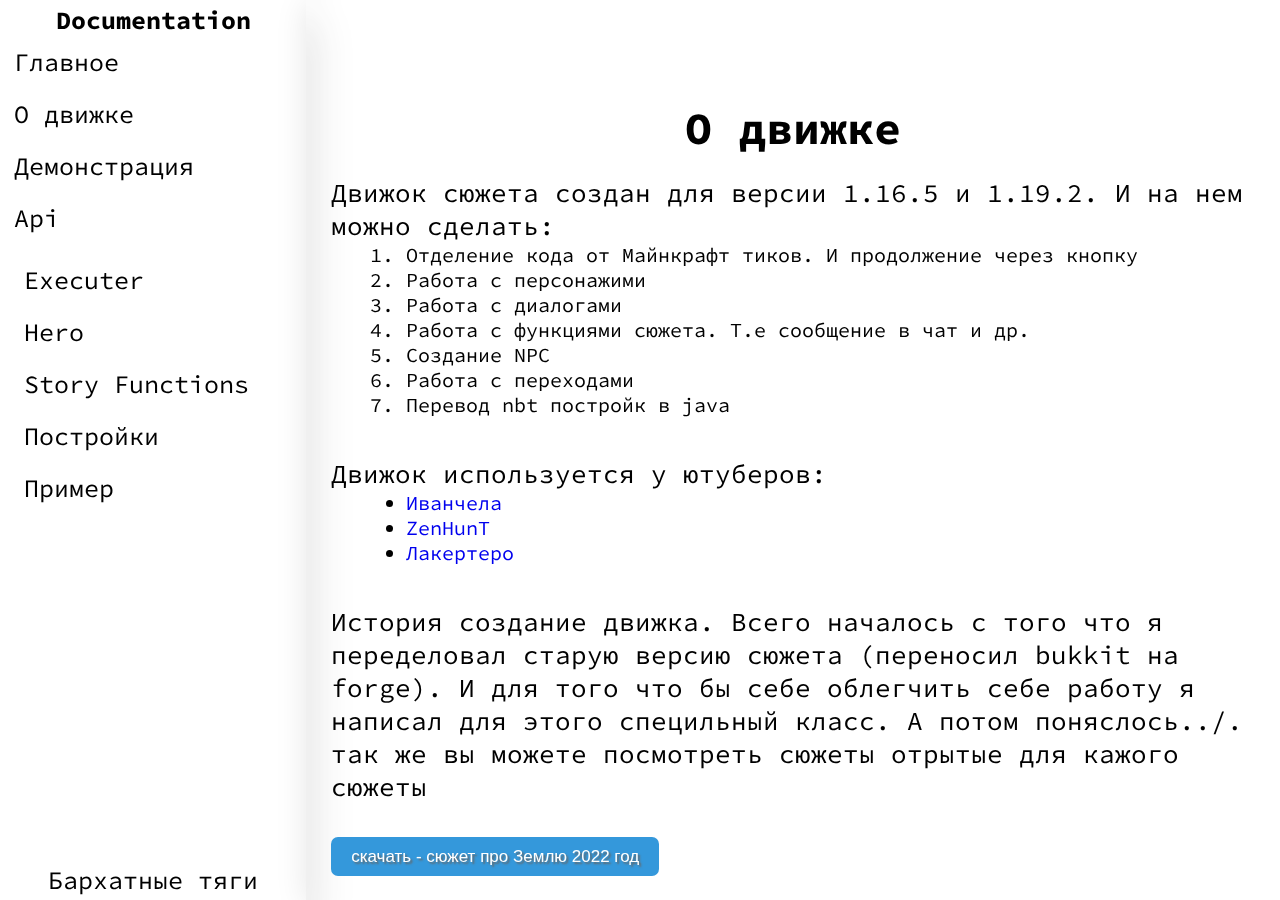
==== about.html @ 2b22e1ee "0.1" ====
<!DOCTYPE html>
<html lang="en">

<head>
    <meta charset="UTF-8">
    <meta http-equiv="X-UA-Compatible" content="IE=edge">
    <meta name="viewport" content="width=device-width, initial-scale=1.0">
    <link rel="stylesheet" href="..//style.css">
    <title>Document</title>
</head>

<body>
    <div class="wrapper">
        <div class="nav">
            
                <h1>Documentation</h1>
                <a href="../index.html" class="button">Главное</a>
                <a href="../about.html" class="button">О движке</a>
                <a href="../use.html" class="button">Демонстрация</a>
                <button class="button apiShows">Api</button>
                <div class="apiShowWrapper">
                    <a href="../api/execute.html" class="button">Executer</a>
                    <a href="../api/hero.html" class="button">Hero</a>

                    <a href="../api/storyf.html" class="button">Story Functions</a>


                    <a href="../api/buildings.html" class="button">Постройки</a>
                    <a href="../api/prewiw.html" class="button">Пример</a>
                </div>

                <button class="tudi">Бархатные тяги</button>
        </div>
        <div class="main">
                <h1 class="mainHEAD">О движке</h1>
                <p class="aboutEngine">Движок сюжета создан для версии 1.16.5 и 1.19.2. И на нем можно сделать:
                    <ol class="aboutWhatDoingEngine">
                        <li>Отделение кода от Майнкрафт тиков. И продолжение через кнопку</li>
                        <li>Работа с персонажими</li>
                        <li>Работа с диалогами</li>
                        <li>Работа с функциями сюжета. Т.е сообщение в чат и др.</li>
                        <li>Создание NPC</li>
                        <li>Работа с переходами</li>
                        <li>Перевод nbt постройк в java</li>
                    </ol>
                <br>
                <p class="aboutEngine">Движок используется у ютуберов:</p>
                <ul class="aboutWhatDoingEngine">
                    <li><a href="https://www.youtube.com/@Ivanchela " target="_blank">Иванчела</a></li>
                    <li><a href="https://www.youtube.com/@3enHunT" target="_blank">ZenHunT</a></li>
                    <li><a href="https://www.youtube.com/@laqertero" target="_blank">Лакертеро</a></li>
                </ul>
            <br>
            <p class="aboutEngine">История создание движка. Всего началось с того что я переделовал старую версию сюжета (переносил bukkit на forge). И для того что бы себе облегчить себе работу я написал для этого специльный класс. А потом поняслось../. <br>
            так же вы можете посмотреть сюжеты отрытые для кажого сюжеты
            <br>
            <br>
            <a href="source/hoprikstrory.jar" download="hoprikstrory.jar" class="download">скачать - сюжет про Землю 2022 год</a>
            <br>
            <br>
            <a href="source/promo.jar" download="promo.jar"  class="download">скачать - промо сюжет 2023 год (Не забудьте установить гиколиб)</a></p>
            
        </div>
    </div>
    <script src="../index.js"></script>
</body>

</html>
---- style.css ----
@import url('https://fonts.googleapis.com/css2?family=Source+Code+Pro&display=swap');

* {
    margin: 0;
    padding: 0;
    outline: none;
    border: none;
    text-decoration: none;
    box-sizing: border-box;
    font-family: 'Source Code Pro', monospace;
}

body{
    background: url("https://phonoteka.org/uploads/posts/2023-03/1680249567_phonoteka-org-p-krasivii-vektornii-fon-foni-vkontakte-1.png");
    background-size: cover;
    background-attachment: fixed;
}


/* ===== Scrollbar CSS ===== */
  /* Firefox */
  * {
    scrollbar-width: thin;
    scrollbar-color: #e4950c #ffffff00;
  }

  /* Chrome, Edge, and Safari */
  *::-webkit-scrollbar {
    width: 9px;
  }

  *::-webkit-scrollbar-track {
    background: #ffffff00;
  }

  *::-webkit-scrollbar-thumb {
    background-color: #e4950c;
    border-radius: 12px;
    border: 3px solid #ffffff00;
  }


.nav {
    float: left;
    display: flex;
    flex-direction: column;
    padding: 4px;
    height: 100vh;
    backdrop-filter: blur(18px);
    -webkit-backdrop-filter: blur(18px);
    background: rgba(255, 255, 255, 0.19);
    box-shadow: 0 4px 30px rgba(0, 0, 0, 0.1);
    backdrop-filter: blur(18px);
    width: 400px;
    overflow: hidden;
    transition: width 0.8s linear;
    box-shadow: 0 20px 35px rgba(0, 0, 0, 0.227);
}

.apiShowWrapper{
    display: flex;
    flex-direction: column;
    margin: 10px;
    height: 100%;
}

.button {
    margin: 10px 10px;
    color: black;
    font-size: 25px;
    width: 100%;
    border-radius: 5px;
    transition: 0.4s;
    background-color: rgba(0, 0, 0, 0);
    text-align: left;
}

.button:hover{
    background-color: #1e00ff2e;
    color: red;
    transition: 0.4s;
}

.main{
    display: flex;
    width: 100vw;
    height: 100vh;
    background: rgba(255, 255, 255, 0.19);
    box-shadow: 0 4px 30px rgba(0, 0, 0, 0.1);
    backdrop-filter: blur(11.6px);
    -webkit-backdrop-filter: blur(11.6px);
    flex-direction: column;
    overflow-y: scroll;
}

.main>*{
    display: block;
}

.wrapper{
    display: flex;
    flex-direction: row;
    overflow-y: auto;
}

h1{
    text-align: center;
    font-size: 25px;
}
.plankton{
    width: 100%;height: 100%;
}

.tudi{   
    font-size: 25px;
    width: 100%;
    padding: 10;
    border-radius: 5px;
    transition: 0.4s;
    background-color: rgba(0, 0, 0,0);
}


.about{
    width: 90%;
    height: 70%;
    border-radius: 15px;
    border: solid  1px 100%;
    padding: 7px;
    display: flex;
    background: rgba(0, 0, 0, 0.19);
    box-shadow: 0 4px 30px rgba(0, 0, 0, 0.1);
    backdrop-filter: blur(11.6px);
    -webkit-backdrop-filter: blur(11.6px);
    margin: auto;
}

.mainText{
    margin-top: 100px;
    width: 100%;
    font-size: 45px;    
    text-align: center;
}

.start {
    margin: auto auto;
	background-color:#0080db;
	border-radius:3px;
	display:inline-block;
	cursor:pointer;
	color:#ffffff;
	font-size: 42px;
	padding:6px 24px;
	text-decoration:none;
    width: fit-content;
    padding: 10px;
	text-shadow:0px 1px 0px #854629;
}
.start:hover {
    background-color:#0080db;
}
.start:active {
	position:relative;
	top:1px;
}

/* .transition{
    position: absolute;
    top: 0;
    left: 0;
    width: 0.1vw;
    height: 100vh;
    background-color: #ffffff;
    z-index: 2;
} */

.mainHEAD{
    margin-top: 100px;
    width: 100%;
    font-size: 45px;    
    text-align: center;
}


[podskazka] {
    position: relative; /* Относительное позиционирование */ 
   }
   [podskazka]::after {
    content: attr(data-tooltip); /* Выводим текст */
    position: absolute; /* Абсолютное позиционирование */
    width: 300px; /* Ширина подсказки */
    left: 0; top: 0; /* Положение подсказки */
    background: #3989c9; /* Синий цвет фона */
    color: #fff; /* Цвет текста */
    padding: 0.5em; /* Поля вокруг текста */
    box-shadow: 2px 2px 5px rgba(0, 0, 0, 0.3); /* Параметры тени */
    pointer-events: none; /* Подсказка */
    opacity: 0; /* Подсказка невидима */
    transition: 1s; /* Время появления подсказки */
   } 
   [podskazka]:hover::after {
    opacity: 1; /* Показываем подсказку */
    top: 2em; /* Положение подсказки */
   }

.aboutEngine{
    font-size: 26px;
    margin-left: 25px;
    margin-top: 20px;
}

.aboutWhatDoingEngine{
    font-size: 20px;
    margin-left: 100px;
}

.videos{
    display: flex;
    width: 800px;
    flex-direction: row;
    overflow-x: auto;
    margin: auto;
}

.videos>*{
    margin: 5px;
    border-radius: 5px 5px;
}

.photos{
    display: flex;
    width: 800px;
    flex-direction: row;
    overflow-x: auto;
    margin: auto;
}

.photos>img{
    margin: 5px;
    border-radius: 5px 5px;
}

.download {
    -webkit-border-radius: 7;
    -moz-border-radius: 7;
    border-radius: 7px;
    text-shadow: 2px 2px 2px #666666;
    font-family: Arial;
    color: #ffffff;
    font-size: 17px;
    background: #3498db;
    padding: 10px 20px 10px 20px;
    text-decoration: none;
  }
  
  .download:hover {
    background: #3cb0fd;
    background-image: -webkit-linear-gradient(top, #3cb0fd, #3498db);
    background-image: -moz-linear-gradient(top, #3cb0fd, #3498db);
    background-image: -ms-linear-gradient(top, #3cb0fd, #3498db);
    background-image: -o-linear-gradient(top, #3cb0fd, #3498db);
    background-image: linear-gradient(to bottom, #3cb0fd, #3498db);
    text-decoration: none;
  }


.code{
    margin: 20px;
    margin-left: 20px;
    font-size: 24px;
    background-color: rgba(0, 0, 0, 0.64);
    border-radius: 5px;
    width: fit-content;
    color: white;
}
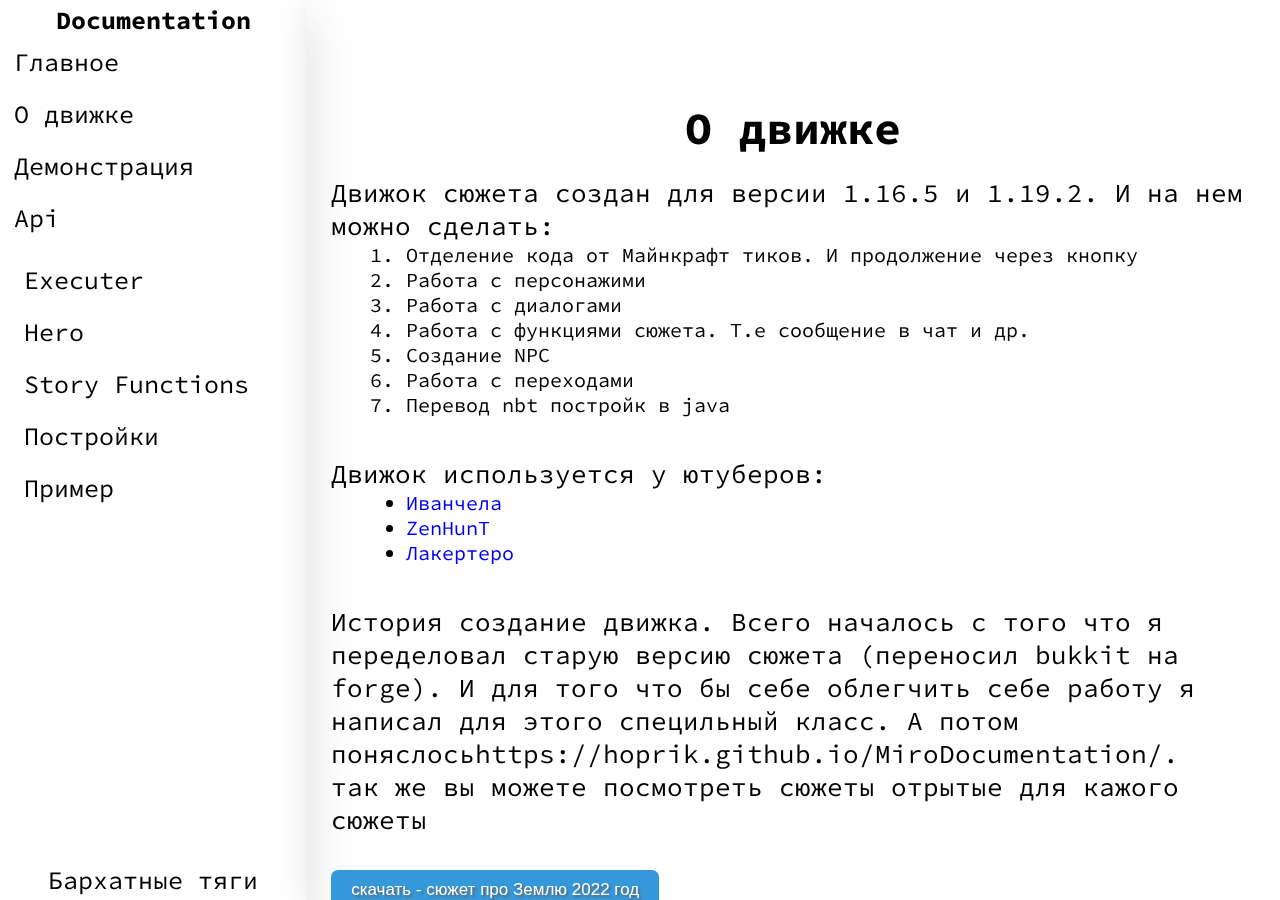
==== commit 9531ec2a: "0.2" ====
--- a/about.html
+++ b/about.html
@@ -5,7 +5,7 @@
     <meta charset="UTF-8">
     <meta http-equiv="X-UA-Compatible" content="IE=edge">
     <meta name="viewport" content="width=device-width, initial-scale=1.0">
-    <link rel="stylesheet" href="..//style.css">
+    <link rel="stylesheet" href="https://hoprik.github.io/MiroDocumentation/style.css">
     <title>Document</title>
 </head>
 
@@ -14,19 +14,19 @@
         <div class="nav">
             
                 <h1>Documentation</h1>
-                <a href="../index.html" class="button">Главное</a>
-                <a href="../about.html" class="button">О движке</a>
-                <a href="../use.html" class="button">Демонстрация</a>
+                <a href="https://hoprik.github.io/MiroDocumentation/index.html" class="button">Главное</a>
+                <a href="https://hoprik.github.io/MiroDocumentation/about.html" class="button">О движке</a>
+                <a href="https://hoprik.github.io/MiroDocumentation/use.html" class="button">Демонстрация</a>
                 <button class="button apiShows">Api</button>
                 <div class="apiShowWrapper">
-                    <a href="../api/execute.html" class="button">Executer</a>
-                    <a href="../api/hero.html" class="button">Hero</a>
+                    <a href="https://hoprik.github.io/MiroDocumentation/api/execute.html" class="button">Executer</a>
+                    <a href="https://hoprik.github.io/MiroDocumentation/api/hero.html" class="button">Hero</a>
 
-                    <a href="../api/storyf.html" class="button">Story Functions</a>
+                    <a href="https://hoprik.github.io/MiroDocumentation/api/storyf.html" class="button">Story Functions</a>
 
 
-                    <a href="../api/buildings.html" class="button">Постройки</a>
-                    <a href="../api/prewiw.html" class="button">Пример</a>
+                    <a href="https://hoprik.github.io/MiroDocumentation/api/buildings.html" class="button">Постройки</a>
+                    <a href="https://hoprik.github.io/MiroDocumentation/api/prewiw.html" class="button">Пример</a>
                 </div>
 
                 <button class="tudi">Бархатные тяги</button>
@@ -51,18 +51,18 @@
                     <li><a href="https://www.youtube.com/@laqertero" target="_blank">Лакертеро</a></li>
                 </ul>
             <br>
-            <p class="aboutEngine">История создание движка. Всего началось с того что я переделовал старую версию сюжета (переносил bukkit на forge). И для того что бы себе облегчить себе работу я написал для этого специльный класс. А потом поняслось../. <br>
+            <p class="aboutEngine">История создание движка. Всего началось с того что я переделовал старую версию сюжета (переносил bukkit на forge). И для того что бы себе облегчить себе работу я написал для этого специльный класс. А потом поняслосьhttps://hoprik.github.io/MiroDocumentation/. <br>
             так же вы можете посмотреть сюжеты отрытые для кажого сюжеты
             <br>
             <br>
-            <a href="source/hoprikstrory.jar" download="hoprikstrory.jar" class="download">скачать - сюжет про Землю 2022 год</a>
+            <a href="https://hoprik.github.io/MiroDocumentation/source/hoprikstrory.jar" download="hoprikstrory.jar" class="download">скачать - сюжет про Землю 2022 год</a>
             <br>
             <br>
-            <a href="source/promo.jar" download="promo.jar"  class="download">скачать - промо сюжет 2023 год (Не забудьте установить гиколиб)</a></p>
+            <a href="https://hoprik.github.io/MiroDocumentation/source/promo.jar" download="promo.jar"  class="download">скачать - промо сюжет 2023 год (Не забудьте установить гиколиб)</a></p>
             
         </div>
     </div>
-    <script src="../index.js"></script>
+    <script src="https://hoprik.github.io/MiroDocumentation/index.js"></script>
 </body>
 
 </html>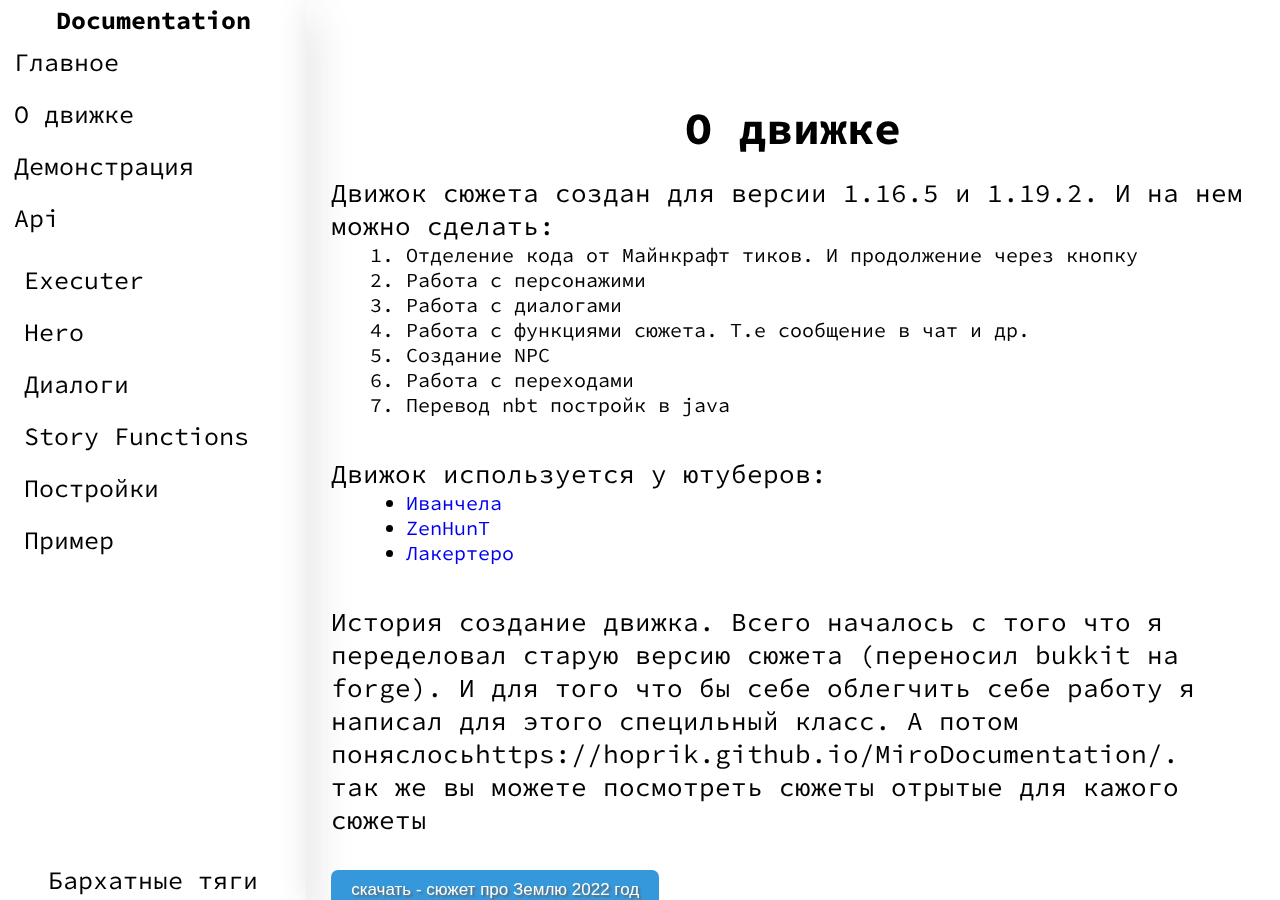
==== commit 9b82cf6e: "0.3" ====
--- a/about.html
+++ b/about.html
@@ -21,6 +21,7 @@
                 <div class="apiShowWrapper">
                     <a href="https://hoprik.github.io/MiroDocumentation/api/execute.html" class="button">Executer</a>
                     <a href="https://hoprik.github.io/MiroDocumentation/api/hero.html" class="button">Hero</a>
+                    <a href="https://hoprik.github.io/MiroDocumentation/api/dialogs.html" class="button">Диалоги</a>
 
                     <a href="https://hoprik.github.io/MiroDocumentation/api/storyf.html" class="button">Story Functions</a>
 
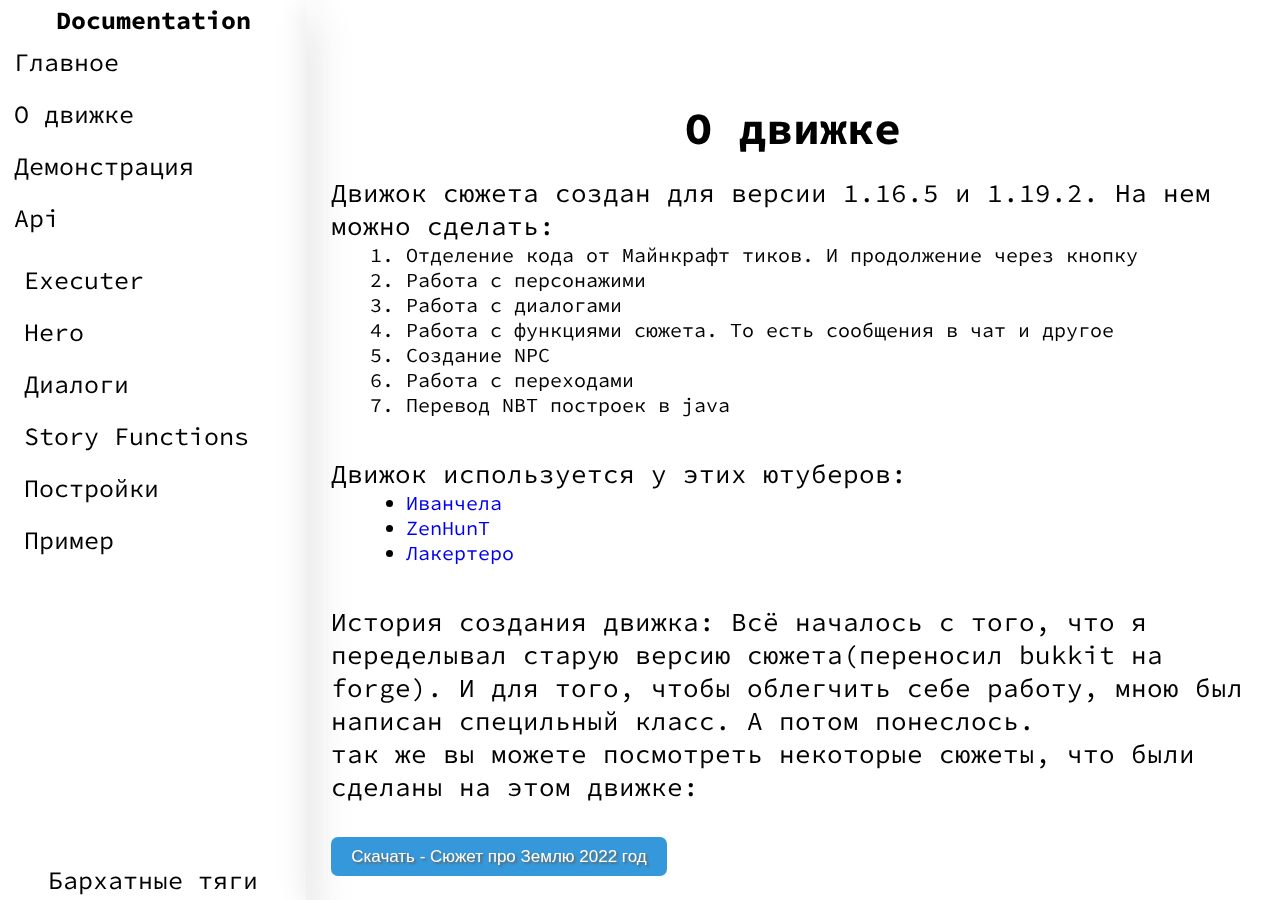
==== commit 053d9267: "0.4" ====
--- a/about.html
+++ b/about.html
@@ -6,7 +6,7 @@
     <meta http-equiv="X-UA-Compatible" content="IE=edge">
     <meta name="viewport" content="width=device-width, initial-scale=1.0">
     <link rel="stylesheet" href="https://hoprik.github.io/MiroDocumentation/style.css">
-    <title>Document</title>
+    <title>О движке</title>
 </head>
 
 <body>
@@ -34,32 +34,32 @@
         </div>
         <div class="main">
                 <h1 class="mainHEAD">О движке</h1>
-                <p class="aboutEngine">Движок сюжета создан для версии 1.16.5 и 1.19.2. И на нем можно сделать:
+                <p class="aboutEngine">Движок сюжета создан для версии 1.16.5 и 1.19.2. На нем можно сделать:
                     <ol class="aboutWhatDoingEngine">
                         <li>Отделение кода от Майнкрафт тиков. И продолжение через кнопку</li>
                         <li>Работа с персонажими</li>
                         <li>Работа с диалогами</li>
-                        <li>Работа с функциями сюжета. Т.е сообщение в чат и др.</li>
+                        <li>Работа с функциями сюжета. То есть сообщения в чат и другое</li>
                         <li>Создание NPC</li>
                         <li>Работа с переходами</li>
-                        <li>Перевод nbt постройк в java</li>
+                        <li>Перевод NBT построек в java</li>
                     </ol>
                 <br>
-                <p class="aboutEngine">Движок используется у ютуберов:</p>
+                <p class="aboutEngine">Движок используется у этих ютуберов:</p>
                 <ul class="aboutWhatDoingEngine">
                     <li><a href="https://www.youtube.com/@Ivanchela " target="_blank">Иванчела</a></li>
                     <li><a href="https://www.youtube.com/@3enHunT" target="_blank">ZenHunT</a></li>
                     <li><a href="https://www.youtube.com/@laqertero" target="_blank">Лакертеро</a></li>
                 </ul>
             <br>
-            <p class="aboutEngine">История создание движка. Всего началось с того что я переделовал старую версию сюжета (переносил bukkit на forge). И для того что бы себе облегчить себе работу я написал для этого специльный класс. А потом поняслосьhttps://hoprik.github.io/MiroDocumentation/. <br>
-            так же вы можете посмотреть сюжеты отрытые для кажого сюжеты
+            <p class="aboutEngine">История создания движка: Всё началось с того, что я переделывал старую версию сюжета(переносил bukkit на forge). И для того, чтобы облегчить себе работу, мною был написан специльный класс. А потом понеслось.<br>
+            так же вы можете посмотреть некоторые сюжеты, что были сделаны на этом движке:
             <br>
             <br>
-            <a href="https://hoprik.github.io/MiroDocumentation/source/hoprikstrory.jar" download="hoprikstrory.jar" class="download">скачать - сюжет про Землю 2022 год</a>
+            <a href="https://hoprik.github.io/MiroDocumentation/source/hoprikstrory.jar" download="hoprikstrory.jar" class="download">Скачать - Сюжет про Землю 2022 год</a>
             <br>
             <br>
-            <a href="https://hoprik.github.io/MiroDocumentation/source/promo.jar" download="promo.jar"  class="download">скачать - промо сюжет 2023 год (Не забудьте установить гиколиб)</a></p>
+            <a href="https://hoprik.github.io/MiroDocumentation/source/promo.jar" download="promo.jar"  class="download">Скачать - Промо сюжет 2023 год(Не забудьте установить модификацию GeckoLib)</a></p>
             
         </div>
     </div>
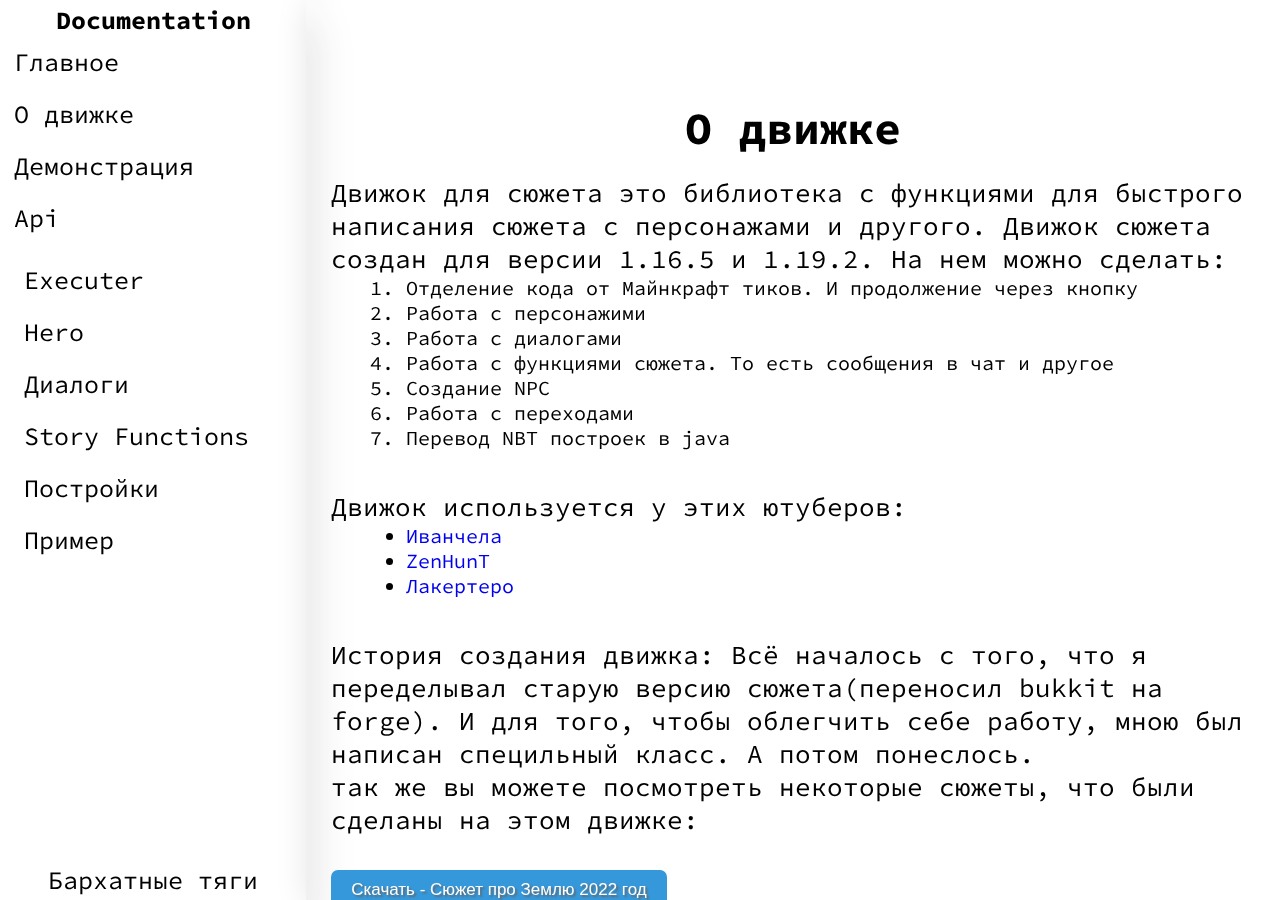
==== commit 35705952: "0.6" ====
--- a/about.html
+++ b/about.html
@@ -34,7 +34,7 @@
         </div>
         <div class="main">
                 <h1 class="mainHEAD">О движке</h1>
-                <p class="aboutEngine">Движок сюжета создан для версии 1.16.5 и 1.19.2. На нем можно сделать:
+                <p class="aboutEngine">Движок для сюжета это библиотека с функциями для быстрого написания сюжета с персонажами и другого. Движок сюжета создан для версии 1.16.5 и 1.19.2. На нем можно сделать:
                     <ol class="aboutWhatDoingEngine">
                         <li>Отделение кода от Майнкрафт тиков. И продолжение через кнопку</li>
                         <li>Работа с персонажими</li>
@@ -66,4 +66,4 @@
     <script src="https://hoprik.github.io/MiroDocumentation/index.js"></script>
 </body>
 
-</html>+</html>
